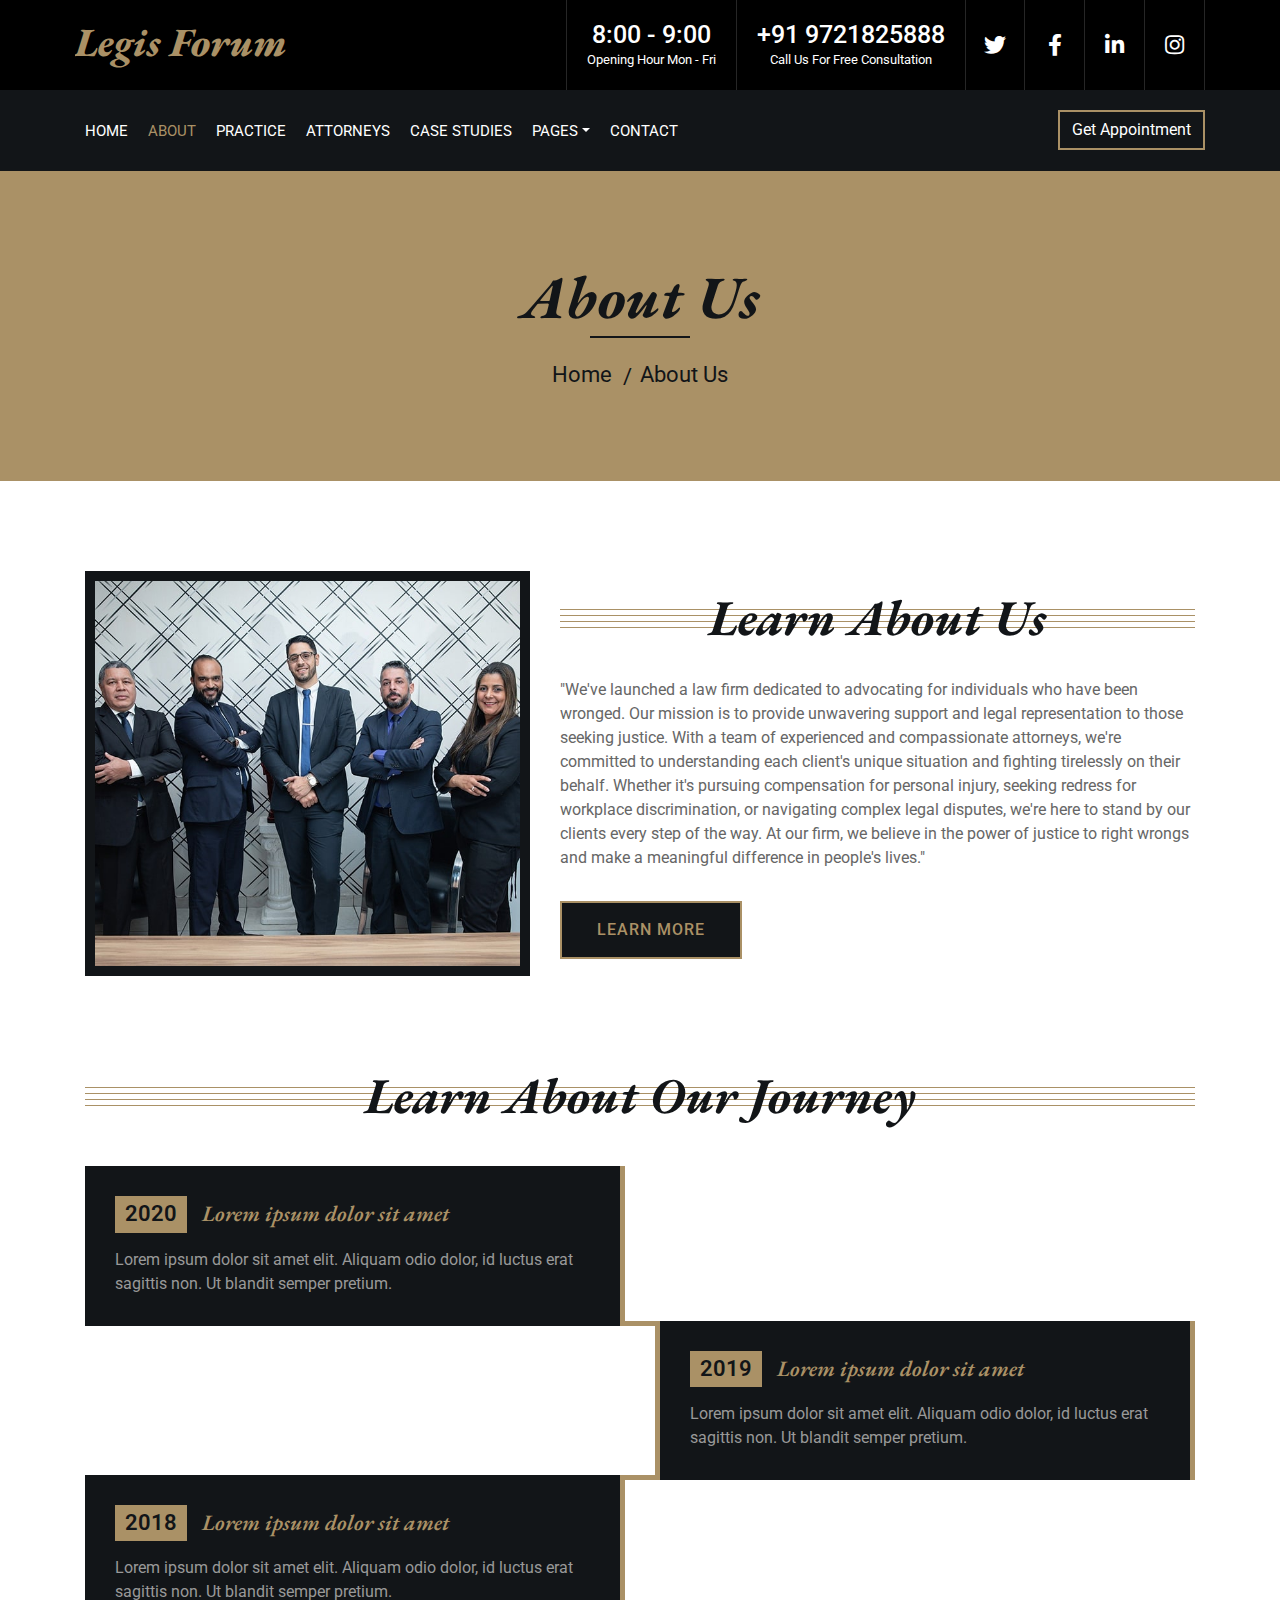
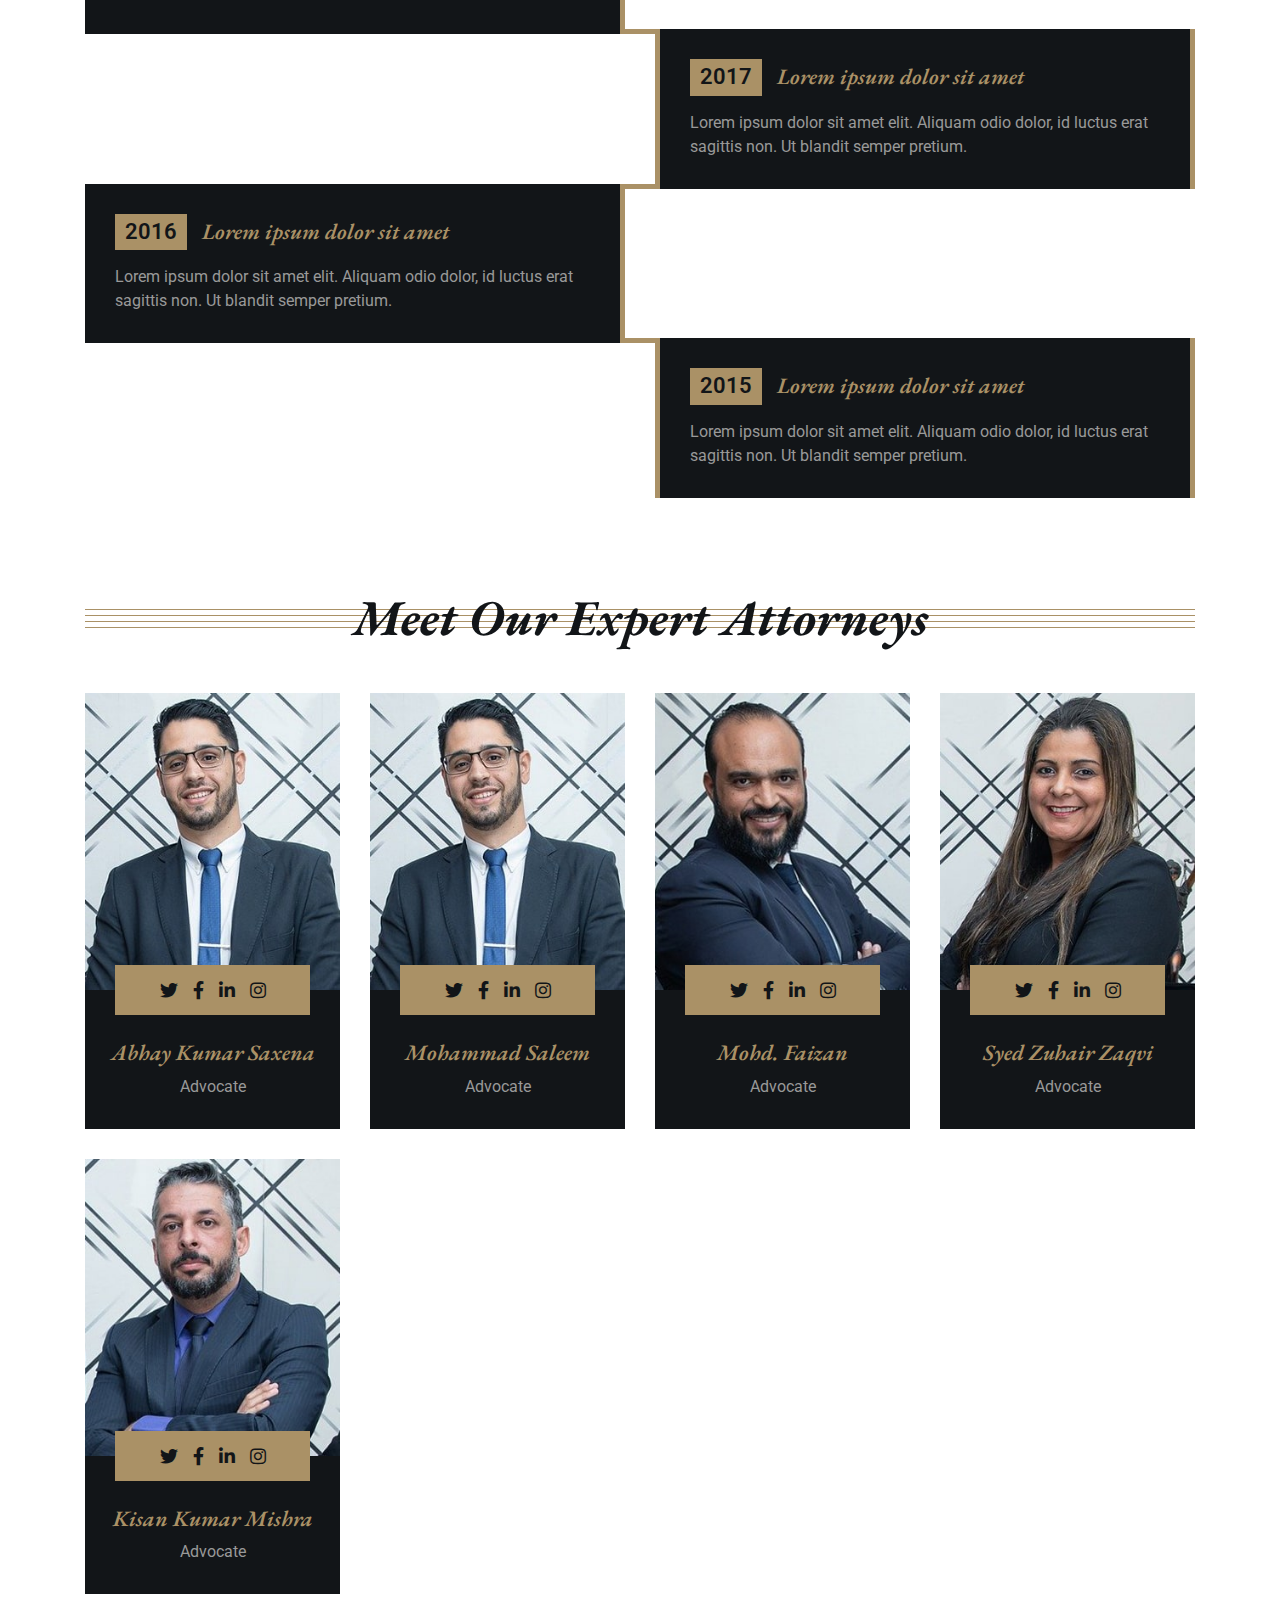
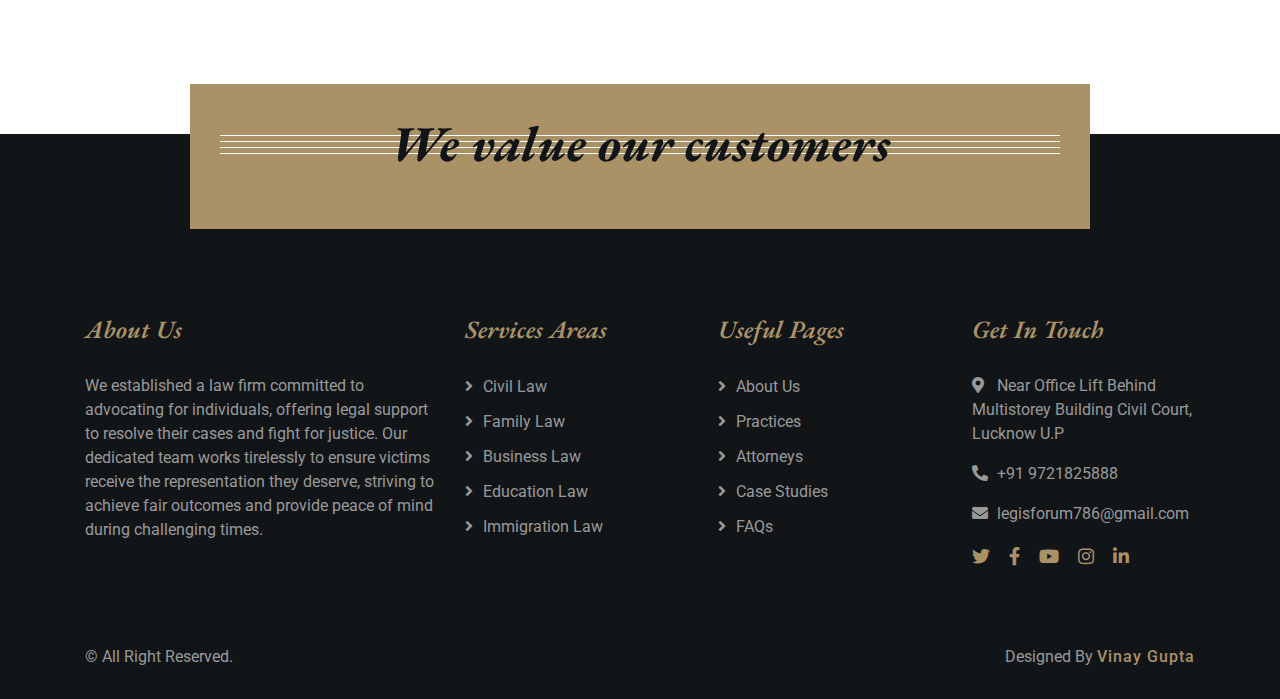
==== page/about.html @ a8968be2 "Add files via upload" ====
<!DOCTYPE html>
<html lang="en">
    <head>
        <meta charset="utf-8">
        <title>Legis Forum</title>
        <meta content="width=device-width, initial-scale=1.0" name="viewport">
        <meta content="Law Firm Website Template" name="keywords">
        <meta content="Law Firm Website Template" name="description">

        <!-- Favicon -->
        <link href="../img/favicon.ico" rel="icon">

        <!-- Google Font -->
        <link href="https://fonts.googleapis.com/css2?family=EB+Garamond:ital,wght@1,600;1,700;1,800&family=Roboto:wght@400;500&display=swap" rel="stylesheet"> 
        
        <!-- CSS Libraries -->
        <link href="https://stackpath.bootstrapcdn.com/bootstrap/4.4.1/css/bootstrap.min.css" rel="stylesheet">
        <link href="https://cdnjs.cloudflare.com/ajax/libs/font-awesome/5.10.0/css/all.min.css" rel="stylesheet">
        <link href="../lib/animate/animate.min.css" rel="stylesheet">
        <link href="../lib/owlcarousel/assets/owl.carousel.min.css" rel="stylesheet">

        <!-- Template Stylesheet -->
        <link href="../css/style.css" rel="stylesheet">
    </head>

    <body>
        <div class="wrapper">
            <!-- Top Bar Start -->
            <div class="top-bar">
                <div class="container-fluid">
                    <div class="row">
                        <div class="col-lg-3">
                            <div class="logo">
                                <a href="../index.html">
                                    <h1 style = " font-size: 40px ">Legis Forum</h1>
                                    <!-- <img src="img/logo.jpg" alt="Logo"> -->
                                </a>
                            </div>
                        </div>
                        <div class="col-lg-9">
                            <div class="top-bar-right">
                                <div class="text">
                                    <h2>8:00 - 9:00</h2>
                                    <p>Opening Hour Mon - Fri</p>
                                </div>
                                <div class="text">
                                    <h2>+91 9721825888</h2>
                                    <p>Call Us For Free Consultation</p>
                                </div>
                                <div class="social">
                                    <a href=""><i class="fab fa-twitter"></i></a>
                                    <a href=""><i class="fab fa-facebook-f"></i></a>
                                    <a href=""><i class="fab fa-linkedin-in"></i></a>
                                    <a href=""><i class="fab fa-instagram"></i></a>
                                </div>
                            </div>
                        </div>
                    </div>
                </div>
            </div>
            <!-- Top Bar End -->

            <!-- Nav Bar Start -->
            <div class="nav-bar">
                <div class="container-fluid">
                    <nav class="navbar navbar-expand-lg bg-dark navbar-dark">
                        <a href="#" class="navbar-brand">MENU</a>
                        <button type="button" class="navbar-toggler" data-toggle="collapse" data-target="#navbarCollapse">
                            <span class="navbar-toggler-icon"></span>
                        </button>

                        <div class="collapse navbar-collapse justify-content-between" id="navbarCollapse">
                            <div class="navbar-nav mr-auto">
                                <a href="../index.html" class="nav-item nav-link">Home</a>
                                <a href="about.html" class="nav-item nav-link active">About</a>
                                <a href="service.html" class="nav-item nav-link">Practice</a>
                                <a href="team.html" class="nav-item nav-link">Attorneys</a>
                                <a href="portfolio.html" class="nav-item nav-link">Case Studies</a>
                                <div class="nav-item dropdown">
                                    <a href="#" class="nav-link dropdown-toggle" data-toggle="dropdown">Pages</a>
                                    <div class="dropdown-menu">
                                        <a href="single-page.html" class="dropdown-item">Blog Page</a>
                                        <a href="#" class="dropdown-item">Single Page</a>
                                    </div>
                                </div>
                                <a href="contact.html" class="nav-item nav-link">Contact</a>
                            </div>
                            <div class="ml-auto">
                                <a class="btn" href="contact.html">Get Appointment</a>
                            </div>
                        </div>
                    </nav>
                </div>
            </div>
            <!-- Nav Bar End -->
            
            
            <!-- Page Header Start -->
            <div class="page-header">
                <div class="container">
                    <div class="row">
                        <div class="col-12">
                            <h2>About Us</h2>
                        </div>
                        <div class="col-12">
                            <a href="">Home</a>
                            <a href="">About Us</a>
                        </div>
                    </div>
                </div>
            </div>
            <!-- Page Header End -->


            <!-- About Start -->
            <div class="about">
                <div class="container">
                    <div class="row align-items-center">
                        <div class="col-lg-5 col-md-6">
                            <div class="about-img">
                                <img src="../img/about.jpg" alt="Image">
                            </div>
                        </div>
                        <div class="col-lg-7 col-md-6">
                            <div class="section-header">
                                <h2>Learn About Us</h2>
                            </div>
                            <div class="about-text">
                                <p>
                                    "We've launched a law firm dedicated to advocating for individuals who have been wronged. Our mission is to provide unwavering support and legal representation to those seeking justice. With a team of experienced and compassionate attorneys, we're committed to understanding each client's unique situation and fighting tirelessly on their behalf. Whether it's pursuing compensation for personal injury, seeking redress for workplace discrimination, or navigating complex legal disputes, we're here to stand by our clients every step of the way. At our firm, we believe in the power of justice to right wrongs and make a meaningful difference in people's lives."
                                </p>
                                <a class="btn" href="">Learn More</a>
                            </div>
                        </div>
                    </div>
                </div>
            </div>
            <!-- About End -->


            <!-- Timeline Start -->
            <div class="timeline">
                <div class="container">
                    <div class="section-header">
                        <h2>Learn About Our Journey</h2>
                    </div>
                    <div class="timeline-start">
                        <div class="timeline-container left">
                            <div class="timeline-content">
                                <h2><span>2020</span>Lorem ipsum dolor sit amet</h2>
                                <p>
                                    Lorem ipsum dolor sit amet elit. Aliquam odio dolor, id luctus erat sagittis non. Ut blandit semper pretium.
                                </p>
                            </div>
                        </div>
                        <div class="timeline-container right">
                            <div class="timeline-content">
                                <h2><span>2019</span>Lorem ipsum dolor sit amet</h2>
                                <p>
                                    Lorem ipsum dolor sit amet elit. Aliquam odio dolor, id luctus erat sagittis non. Ut blandit semper pretium.
                                </p>
                            </div>
                        </div>
                        <div class="timeline-container left">
                            <div class="timeline-content">
                                <h2><span>2018</span>Lorem ipsum dolor sit amet</h2>
                                <p>
                                    Lorem ipsum dolor sit amet elit. Aliquam odio dolor, id luctus erat sagittis non. Ut blandit semper pretium.
                                </p>
                            </div>
                        </div>
                        <div class="timeline-container right">
                            <div class="timeline-content">
                                <h2><span>2017</span>Lorem ipsum dolor sit amet</h2>
                                <p>
                                    Lorem ipsum dolor sit amet elit. Aliquam odio dolor, id luctus erat sagittis non. Ut blandit semper pretium.
                                </p>
                            </div>
                        </div>
                        <div class="timeline-container left">
                            <div class="timeline-content">
                                <h2><span>2016</span>Lorem ipsum dolor sit amet</h2>
                                <p>
                                    Lorem ipsum dolor sit amet elit. Aliquam odio dolor, id luctus erat sagittis non. Ut blandit semper pretium.
                                </p>
                            </div>
                        </div>
                        <div class="timeline-container right">
                            <div class="timeline-content">
                                <h2><span>2015</span>Lorem ipsum dolor sit amet</h2>
                                <p>
                                    Lorem ipsum dolor sit amet elit. Aliquam odio dolor, id luctus erat sagittis non. Ut blandit semper pretium.
                                </p>
                            </div>
                        </div>
                    </div>
                </div>
            </div>
            <!-- Timeline End -->


           <!-- Team Start -->
           <div class="team">
            <div class="container">
                <div class="section-header">
                    <h2>Meet Our Expert Attorneys</h2>
                </div>
                <div class="row">
                    <div class="col-lg-3 col-md-6">
                        <div class="team-item">
                            <div class="team-img">
                                <img src="../img/team-1.jpg" alt="Team Image">
                            </div>
                            <div class="team-text">
                                <h2>Abhay Kumar Saxena</h2>
                                <p>Advocate</p>
                                <div class="team-social">
                                    <a class="social-tw" href=""><i class="fab fa-twitter"></i></a>
                                    <a class="social-fb" href=""><i class="fab fa-facebook-f"></i></a>
                                    <a class="social-li" href=""><i class="fab fa-linkedin-in"></i></a>
                                    <a class="social-in" href=""><i class="fab fa-instagram"></i></a>
                                </div>
                            </div>
                        </div>
                    </div>
                    <div class="col-lg-3 col-md-6">
                        <div class="team-item">
                            <div class="team-img">
                                <img src="../img/team-1.jpg" alt="Team Image">
                            </div>
                            <div class="team-text">
                                <h2>Mohammad Saleem</h2>
                                <p>Advocate</p>
                                <div class="team-social">
                                    <a class="social-tw" href=""><i class="fab fa-twitter"></i></a>
                                    <a class="social-fb" href=""><i class="fab fa-facebook-f"></i></a>
                                    <a class="social-li" href=""><i class="fab fa-linkedin-in"></i></a>
                                    <a class="social-in" href=""><i class="fab fa-instagram"></i></a>
                                </div>
                            </div>
                        </div>
                    </div>
                    <div class="col-lg-3 col-md-6">
                        <div class="team-item">
                            <div class="team-img">
                                <img src="../img/team-2.jpg" alt="Team Image">
                            </div>
                            <div class="team-text">
                                <h2>Mohd. Faizan</h2>
                                <p>Advocate</p>
                                <div class="team-social">
                                    <a class="social-tw" href=""><i class="fab fa-twitter"></i></a>
                                    <a class="social-fb" href=""><i class="fab fa-facebook-f"></i></a>
                                    <a class="social-li" href=""><i class="fab fa-linkedin-in"></i></a>
                                    <a class="social-in" href=""><i class="fab fa-instagram"></i></a>
                                </div>
                            </div>
                        </div>
                    </div>
                    <div class="col-lg-3 col-md-6">
                        <div class="team-item">
                            <div class="team-img">
                                <img src="../img/team-3.jpg" alt="Team Image">
                            </div>
                            <div class="team-text">
                                <h2>Syed Zuhair Zaqvi</h2>
                                <p>Advocate</p>
                                <div class="team-social">
                                    <a class="social-tw" href=""><i class="fab fa-twitter"></i></a>
                                    <a class="social-fb" href=""><i class="fab fa-facebook-f"></i></a>
                                    <a class="social-li" href=""><i class="fab fa-linkedin-in"></i></a>
                                    <a class="social-in" href=""><i class="fab fa-instagram"></i></a>
                                </div>
                            </div>
                        </div>
                    </div>
                    <div class="col-lg-3 col-md-6">
                        <div class="team-item">
                            <div class="team-img">
                                <img src="../img/team-4.jpg" alt="Team Image">
                            </div>
                            <div class="team-text">
                                <h2>Kisan Kumar Mishra</h2>
                                <p>Advocate</p>
                                <div class="team-social">
                                    <a class="social-tw" href=""><i class="fab fa-twitter"></i></a>
                                    <a class="social-fb" href=""><i class="fab fa-facebook-f"></i></a>
                                    <a class="social-li" href=""><i class="fab fa-linkedin-in"></i></a>
                                    <a class="social-in" href=""><i class="fab fa-instagram"></i></a>
                                </div>
                            </div>
                        </div>
                    </div>
                </div>
            </div>
        </div>
        <!-- Team End -->


           <!-- Newsletter Start -->
           <div class="newsletter">
            <div class="container">
                <div class="section-header">
                    <h2>We value our customers</h2>
                </div>
                <!-- <div class="form">
                    <input class="form-control" placeholder="Email here">
                    <button class="btn">Submit</button>
                </div> -->
            </div>
        </div>
        <!-- Newsletter End -->


            <!-- Footer Start -->
            <div class="footer">
                <div class="container">
                    <div class="row">
                        <div class="col-md-6 col-lg-4">
                            <div class="footer-about">
                                <h2>About Us</h2>
                                <p>
                                    We established a law firm committed to advocating for individuals, offering legal support to resolve their cases and fight for justice. Our dedicated team works tirelessly to ensure victims receive the representation they deserve, striving to achieve fair outcomes and provide peace of mind during challenging times.
                                </p>
                            </div>
                        </div>
                        <div class="col-md-6 col-lg-8">
                            <div class="row">
                        <div class="col-md-6 col-lg-4">
                            <div class="footer-link">
                                <h2>Services Areas</h2>
                                <a href="">Civil Law</a>
                                <a href="">Family Law</a>
                                <a href="">Business Law</a>
                                <a href="">Education Law</a>
                                <a href="">Immigration Law</a>
                            </div>
                        </div>
                        <div class="col-md-6 col-lg-4">
                            <div class="footer-link">
                                <h2>Useful Pages</h2>
                                <a href="">About Us</a>
                                <a href="">Practices</a>
                                <a href="">Attorneys</a>
                                <a href="">Case Studies</a>
                                <a href="">FAQs</a>
                            </div>
                        </div>
                        <div class="col-md-6 col-lg-4">
                            <div class="footer-contact">
                                <h2>Get In Touch</h2>
                                <p><i class="fa fa-map-marker-alt"></i>Near Office Lift Behind Multistorey Building Civil Court, Lucknow U.P</p>
                                <p><i class="fa fa-phone-alt"></i>+91 9721825888</p>
                                <p><i class="fa fa-envelope"></i>legisforum786@gmail.com</p>
                                <div class="footer-social">
                                    <a href=""><i class="fab fa-twitter"></i></a>
                                    <a href=""><i class="fab fa-facebook-f"></i></a>
                                    <a href=""><i class="fab fa-youtube"></i></a>
                                    <a href=""><i class="fab fa-instagram"></i></a>
                                    <a href=""><i class="fab fa-linkedin-in"></i></a>
                                </div>
                            </div>
                        </div>
                        </div>
                    </div>
                    </div>
                </div>
                
                <div class="container copyright">
                    <div class="row">
                        <div class="col-md-6">
                            <p> &copy; <a href="https://github.com/vinaytheprogrammer"></a>All Right Reserved.</p>
                        </div>
                        <div class="col-md-6">
                            <p>Designed By <a href="https://github.com/vinaytheprogrammer">Vinay Gupta</a></p>
                        </div>
                    </div>
                </div>
            </div>
            <!-- Footer End -->
            
            <a href="#" class="back-to-top"><i class="fa fa-chevron-up"></i></a>
        </div>

        <!-- JavaScript Libraries -->
        <script src="https://code.jquery.com/jquery-3.4.1.min.js"></script>
        <script src="https://stackpath.bootstrapcdn.com/bootstrap/4.4.1/js/bootstrap.bundle.min.js"></script>
        <script src="../lib/easing/easing.min.js"></script>
        <script src="../lib/owlcarousel/owl.carousel.min.js"></script>
        <script src="../lib/isotope/isotope.pkgd.min.js"></script>

        <!-- Template Javascript -->
        <script src="../js/main.js"></script>
    </body>
</html>
---- css/style.css ----
/*******************************/
/********* General CSS *********/
/*******************************/


  #logoname {
    font-size: 35px;
    height: 70px;
  }

body {
    color: #666666;
    background: #ffffff;
    font-family: 'Roboto', sans-serif;
    font-weight: 400;
}

h1,
h2, 
h3, 
h4,
h5, 
h6 {
    font-family: 'EB Garamond', serif;
    font-weight: 600;
    font-style: italic;
    color: #121518;
}

a {
    color: #454545;
    transition: .3s;
}

a:hover,
a:active,
a:focus {
    color: #aa9166;
    outline: none;
    text-decoration: none;
}

.btn:focus {
    box-shadow: none;
}

.wrapper {
    position: relative;
    width: 100%;
    max-width: 1366px;
    margin: 0 auto;
    background: #ffffff;
}

.back-to-top {
    position: fixed;
    display: none;
    background: #aa9166;
    color: #121518;
    width: 44px;
    height: 44px;
    text-align: center;
    line-height: 1;
    font-size: 22px;
    right: 15px;
    bottom: 15px;
    transition: background 0.5s;
    z-index: 9;
}

.back-to-top:hover {
    color: #aa9166;
    background: #121518;
}

.back-to-top i {
    padding-top: 10px;
}


/**********************************/
/********** Top Bar CSS ***********/
/**********************************/
.top-bar {
    position: relative;
    height: 90px;
    background: #000000;
}

.top-bar .logo {
    padding: 15px 0;
    text-align: left;
    overflow: hidden;
}

.top-bar .logo h1 {
    margin: 0;
    color: #aa9166;
    font-size: 75px;
    line-height: 55px;
    font-weight: 800;
}

.top-bar .logo img {
    max-width: 100%;
    max-height: 60px;
}

.top-bar .top-bar-right {
    display: flex;
    align-items: center;
    justify-content: flex-end;
}

.top-bar .text {
    display: flex;
    align-items: center;
    justify-content: center;
    flex-direction: column;
    height: 90px;
    padding: 0 20px;
    text-align: center;
    border-left: 1px solid rgba(255, 255, 255, .15);
}

.top-bar .text h2 {
    color: #ffffff;
    font-family: 'Roboto', sans-serif;
    font-weight: 500;
    font-style: normal;
    font-size: 25px;
    margin: 0;
}

.top-bar .text p {
    color: #ffffff;
    font-size: 13px;
    margin: 0;
}

.top-bar .social {
    display: flex;
    height: 90px;
    font-size: 0;
    justify-content: flex-end;
}

.top-bar .social a {
    display: flex;
    align-items: center;
    justify-content: center;
    width: 60px;
    height: 100%;
    font-size: 22px;
    color: #ffffff;
    border-right: 1px solid rgba(255, 255, 255, .15);
}

.top-bar .social a:first-child {
    border-left: 1px solid rgba(255, 255, 255, .15);
}

.top-bar .social a:hover {
    color: #aa9166;
    background: #ffffff;
}

@media (min-width: 992px) {
    .top-bar {
        padding: 0 60px;
    }
}

@media (max-width: 991.98px) {
    .top-bar .logo {
        text-align: center;
    }
    
    .top-bar .social {
        display: none;
    }
}


/**********************************/
/*********** Nav Bar CSS **********/
/**********************************/
.nav-bar {
    position: relative;
    padding: 20px 0;
    transition: .3s;
}

.nav-bar.nav-sticky {
    position: fixed;
    top: 0;
    width: 100%;
    padding: 10px 0;
    box-shadow: 0 2px 5px rgba(0, 0, 0, .3);
    z-index: 999;
}

.nav-bar .navbar {
    height: 100%;
    padding: 0;
}

.navbar-dark .navbar-nav .nav-link,
.navbar-dark .navbar-nav .nav-link:focus,
.navbar-dark .navbar-nav .nav-link:hover,
.navbar-dark .navbar-nav .nav-link.active {
    padding: 10px 10px 8px 10px;
    color: #ffffff;
}

.navbar-dark .navbar-nav .nav-link:hover,
.navbar-dark .navbar-nav .nav-link.active {
    color: #aa9166;
    transition: none;
}

.nav-bar .dropdown-menu {
    margin-top: 0;
    border: 0;
    border-radius: 0;
    background: #f8f9fa;
}

.nav-bar .btn {
    color: #ffffff;
    border: 2px solid #aa9166;
    border-radius: 0;
}

.nav-bar .btn:hover {
    background: #aa9166;
}

@media (min-width: 992px) {
    .nav-bar {
        padding: 20px 60px;
    }
    
    .nav-bar.nav-sticky {
        padding: 10px 60px;
    }
    
    .nav-bar,
    .nav-bar .navbar {
        background: #121518 !important;
    }
    
    .nav-bar .navbar-brand {
        display: none;
    }
    
    .nav-bar a.nav-link {
        padding: 8px 15px;
        font-size: 15px;
        text-transform: uppercase;
    }
}

@media (max-width: 991.98px) {   
    .nav-bar,
    .nav-bar .navbar {
        padding: 3px 0;
        background: #121518 !important;
    }
    
    .nav-bar a.nav-link {
        padding: 5px;
    }
    
    .nav-bar .dropdown-menu {
        box-shadow: none;
    }
    
    .nav-bar .btn {
        display: none;
    }
}


/*******************************/
/******** Carousel CSS *********/
/*******************************/
.carousel {
    position: relative;
    width: 100%;
    height: calc(100vh - 170px);
    margin: 0 auto;
    text-align: center;
    overflow: hidden;
}

.carousel .carousel-inner,
.carousel .carousel-item {
    position: relative;
    width: 100%;
    height: 100%;
}

.carousel .carousel-item img {
    width: 100%;
    height: 100%;
    object-fit: cover;
}

.carousel .carousel-item::after {
    position: absolute;
    content: "";
    width: 100%;
    height: 100%;
    top: 0;
    left: 0;
    background: rgba(0, 0, 0, .3);
    z-index: 1;
}

.carousel .carousel-caption {
    position: absolute;
    top: 0;
    bottom: 0;
    display: flex;
    align-items: center;
    justify-content: center;
    flex-direction: column;
    height: calc(100vh - 170px);
}

.carousel .carousel-caption h1 {
    color: #ffffff;
    font-size: 60px;
    font-weight: 700;
    margin-bottom: 20px;
}

.carousel .carousel-caption p {
    color: #ffffff;
    font-size: 25px;
    margin-bottom: 25px;
}

.carousel .carousel-caption .btn {
    padding: 15px 35px;
    font-size: 18px;
    font-weight: 500;
    letter-spacing: 1px;
    text-transform: uppercase;
    color: #aa9166;
    background: #121518;
    border: 2px solid #aa9166;
    border-radius: 0;
    transition: .3s;
}

.carousel .carousel-caption .btn:hover {
    color: #121518;
    background: #aa9166;
}

@media (max-width: 767.98px) {
    .carousel .carousel-caption h1 {
        font-size: 40px;
        font-weight: 700;
    }
    
    .carousel .carousel-caption p {
        font-size: 20px;
    }
    
    .carousel .carousel-caption .btn {
        padding: 12px 30px;
        font-size: 18px;
        font-weight: 500;
        letter-spacing: 0;
    }
}

@media (max-width: 575.98px) {
    .carousel .carousel-caption h1 {
        font-size: 30px;
        font-weight: 500;
    }
    
    .carousel .carousel-caption p {
        font-size: 16px;
    }
    
    .carousel .carousel-caption .btn {
        padding: 10px 25px;
        font-size: 16px;
        font-weight: 400;
        letter-spacing: 0;
    }
}

.carousel .animated {
    -webkit-animation-duration: 1.5s;
    animation-duration: 1.5s;
}


/*******************************/
/******* Page Header CSS *******/
/*******************************/
.page-header {
    position: relative;
    margin-bottom: 45px;
    padding: 90px 0;
    text-align: center;
    background: #aa9166;
}

.page-header h2 {
    position: relative;
    color: #121518;
    font-size: 60px;
    font-weight: 700;
    margin-bottom: 20px;
    padding-bottom: 5px;
}

.page-header h2::after {
    position: absolute;
    content: "";
    width: 100px;
    height: 2px;
    left: calc(50% - 50px);
    bottom: 0;
    background: #121518;
}

.page-header a {
    position: relative;
    padding: 0 12px;
    font-size: 22px;
    color: #121518;
}

.page-header a:hover {
    color: #ffffff;
}

.page-header a::after {
    position: absolute;
    content: "/";
    width: 8px;
    height: 8px;
    top: -2px;
    right: -7px;
    text-align: center;
    color: #121518;
}

.page-header a:last-child::after {
    display: none;
}

@media (max-width: 767.98px) {
    .page-header h2 {
        font-size: 35px;
    }
    
    .page-header a {
        font-size: 18px;
    }
}


/*******************************/
/******* Section Header ********/
/*******************************/
.section-header {
    position: relative;
    width: 100%;
    text-align: center;
    margin-bottom: 45px;
}

.section-header h2 {
    margin: 0;
    position: relative;
    font-size: 50px;
    font-weight: 700;
    white-space: nowrap;
    z-index: 1;
}

.section-header h2::before {
    position: absolute;
    content: "";
    width: 100%;
    height: 7px;
    left: 0;
    top: 21px;
    background: transparent;
    border-top: 1px solid #aa9166;
    border-bottom: 1px solid #aa9166;
    z-index: -1;
}

.section-header h2::after {
    position: absolute;
    content: "";
    width: 100%;
    height: 7px;
    left: 0;
    bottom: 20px;
    background: transparent;
    border-top: 1px solid #aa9166;
    border-bottom: 1px solid #aa9166;
    z-index: -1;
}

@media (max-width: 767.98px) {
    .section-header h2 {
        font-size: 30px;
    }
}

/*******************************/
/******** Top Feature CSS ******/
/*******************************/
.feature-top {
    position: relative;
    background: #121518;
    margin-bottom: 45px;
}

.feature-top .col-md-3 {
    border-right: 1px solid rgba(255, 255, 255, .1);
    border-bottom: 1px solid rgba(255, 255, 255, .1);
}

@media (max-width: 575.98px) {
    .feature-top .col-md-3:nth-child(1n) {
        border-right: none;
    }
    
    .feature-top .col-md-3:last-child {
        border-bottom: none;
    }
}

@media (min-width: 576px) and (max-width: 767.98px) {
    .feature-top .col-md-3:nth-child(2n) {
        border-right: none;
    }
    
    .feature-top .col-md-3:nth-child(3n),
    .feature-top .col-md-3:nth-child(4n) {
        border-bottom: none;
    }
}

@media (min-width: 768px) {
    .feature-top .col-md-3 {
        border-bottom: none;
    }
    
    .feature-top .col-md-3:nth-child(4n) {
        border-right: none;
    }
}

.feature-top .feature-item {
    padding: 30px 0;
    text-align: center;
}

.feature-top .feature-item i {
    color: #aa9166;
    font-size: 35px;
    margin-bottom: 10px;
}

.feature-top .feature-item h3 {
    color: #ffffff;
    font-size: 30px;
    font-weight: 600;
}

.feature-top .feature-item p {
    color: #999999;
    margin: 0;
    font-size: 18px;
}


/*******************************/
/********** About CSS **********/
/*******************************/
.about {
    position: relative;
    width: 100%;
    padding: 45px 0;
}

.about .section-header {
    margin-bottom: 30px;
}

.about .about-img {
    position: relative;
    height: 100%;
    padding: 10px;
    background: #121518;
}

.about .about-img img {
    width: 100%;
    height: 100%;
    object-fit: cover;
}

.about .about-text p {
    font-size: 16px;
}

.about .about-text a.btn {
    position: relative;
    margin-top: 15px;
    padding: 15px 35px;
    font-size: 16px;
    font-weight: 500;
    letter-spacing: 1px;
    text-transform: uppercase;
    color: #aa9166;
    border: 2px solid #aa9166;
    border-radius: 0;
    background: #121518;
    transition: .3s;
}

.about .about-text a.btn:hover {
    color: #121518;
    background: #aa9166;
}

@media (max-width: 767.98px) {
    .about .about-img {
        margin-bottom: 30px;
        height: auto;
    }
}


/*******************************/
/********* Service CSS *********/
/*******************************/
.service {
    position: relative;
    width: 100%;
    padding: 45px 0 15px 0;
}

.service .service-item {
    position: relative;
    width: 100%;
    text-align: center;
    background: #121518;
    margin-bottom: 30px;
}

.service .service-icon {
    height: 200px;
    position: relative;
    display: flex;
    align-items: center;
    justify-content: center;
    background: #000000;
}

.service .service-icon i {
    width: 100px;
    height: 100px;
    padding: 20px 0;
    text-align: center;
    font-size: 60px;
    color: #aa9166;
    background: #121518;
    transition: .5s;
}

.service .service-item:hover .service-icon i {
    margin-top: -15px;
}

.service .service-item h3 {
    margin: 0;
    padding: 25px 15px 15px 15px;
    font-size: 30px;
    font-weight: 600;
    color: #aa9166;
}

.service .service-item p {
    margin: 0;
    color: #999999;
    padding: 0 25px 25px 25px;
    font-size: 18px;
}

.service .service-item a.btn {
    position: relative;
    margin-bottom: 30px;
    padding: 10px 20px;
    font-size: 14px;
    font-weight: 500;
    letter-spacing: 1px;
    text-transform: uppercase;
    color: #aa9166;
    border: 2px solid #aa9166;
    border-radius: 0;
    background: #121518;
    transition: .3s;
}

.service .service-item:hover a.btn {
    color: #121518;
    background: #aa9166;
}


/*******************************/
/********* Feature CSS *********/
/*******************************/
.feature {
    position: relative;
    width: 100%;
    padding: 45px 0;
}

.feature .feature-item {
    margin-bottom: 30px;
}

.feature .feature-icon {
    height: 180px;
    position: relative;
    display: flex;
    align-items: center;
    justify-content: center;
    background: #121518;
}

.feature .feature-icon i {
    width: 100px;
    height: 100px;
    padding: 20px 0;
    text-align: center;
    font-size: 60px;
    color: #aa9166;
    background: #000000;
    transition: .5s;
}

.feature .feature-item:hover .feature-icon i {
    margin-right: -15px;
}

.feature .feature-item h3 {
    position: relative;
    margin-bottom: 15px;
    padding-bottom: 10px;
    font-size: 30px;
    font-weight: 600;
}

.feature .feature-item h3::after {
    position: absolute;
    content: "";
    width: 50px;
    height: 2px;
    left: 0;
    bottom: 0;
    background: #aa9166;
}

.feature .feature-item p {
    margin: 0;
    font-size: 16px;
}

.feature .feature-img {
    position: relative;
    height: 100%;
    padding: 10px;
    background: #121518;
}

.feature .feature-img img {
    width: 100%;
    height: 100%;
    object-fit: cover;
}


/*******************************/
/*********** Team CSS **********/
/*******************************/
.team {
    position: relative;
    width: 100%;
    padding: 45px 0 15px 0;
}

.team .team-item {
    margin-bottom: 30px;
}

.team .team-img {
    position: relative;
}

.team .team-img img {
    width: 100%;
}

.team .team-text {
    position: relative;
    padding: 50px 15px 30px 15px;
    text-align: center;
    background: #121518;
}

.team .team-text h2 {
    font-size: 22px;
    font-weight: 600;
    color: #aa9166;
}

.team .team-text p {
    margin: 0;
    color: #999999;
}

.team .team-social {
    position: absolute;
    width: calc(100% - 60px);
    height: 50px;
    top: -25px;
    left: 30px;
    display: flex;
    align-items: center;
    justify-content: center;
    background: #aa9166;
    font-size: 0;
    transition: .5s;
}

.team .team-item:hover .team-social {
    width: 100%;
    left: 0;
}

.team .team-social a {
    display: inline-block;
    margin-right: 15px;
    font-size: 18px;
    text-align: center;
    color: #121518;
    transition: .3s;
}

.team .team-social a:last-child {
    margin-right: 0;
}

.team .team-social a:hover {
    color: #ffffff;
}


/*******************************/
/*********** FAQs CSS **********/
/*******************************/
.faqs {
    position: relative;
    width: 100%;
    padding: 45px 0;
}

.faqs .faqs-img {
    position: relative;
    height: 100%;
    padding: 10px;
    background: #121518;
}

.faqs .faqs-img img {
    width: 100%;
    height: 100%;
    object-fit: cover;
}

@media(max-width: 767.98px) {
    .faqs .faqs-img {
        margin-bottom: 30px;
        height: auto;
    }
}

.faqs .card {
    margin-bottom: 15px;
    padding-top: 15px;
    border: none;
    border-radius: 0;
    border-top: 1px solid #aa9166;
}

.faqs .card:last-child {
    margin-bottom: 0;
    padding-bottom: 15px;
    border-bottom: 1px solid #aa9166;
}

.faqs .card-header {
    padding: 0;
    border: none;
    background: #ffffff;
}

.faqs .card-header a {
    display: block;
    width: 100%;
    color: #121518;
    font-size: 18px;
    line-height: 40px;
}

.faqs .card-header a span {
    display: inline-block;
    width: 40px;
    height: 40px;
    margin-right: 10px;
    text-align: center;
    background: #121518;
    color: #aa9166;
    font-weight: 700;
}

.faqs .card-header [data-toggle="collapse"]:after {
    font-family: 'font Awesome 5 Free';
    content: "\f067";
    float: right;
    color: #121518;
    font-size: 12px;
    font-weight: 900;
    transition: .3s;
}

.faqs .card-header [data-toggle="collapse"][aria-expanded="true"]:after {
    font-family: 'font Awesome 5 Free';
    content: "\f068";
    float: right;
    color: #121518;
    font-size: 12px;
    font-weight: 900;
    transition: .3s;
}

.faqs .card-body {
    padding: 15px 0 0 0;
    font-size: 16px;
    border: none;
    background: #ffffff;
}

.faqs a.btn {
    position: relative;
    margin-top: 15px;
    padding: 15px 35px;
    font-size: 16px;
    font-weight: 500;
    letter-spacing: 1px;
    text-transform: uppercase;
    color: #aa9166;
    border: 2px solid #aa9166;
    border-radius: 0;
    background: #121518;
    transition: .3s;
}

.faqs a.btn:hover {
    color: #121518;
    background: #aa9166;
}


/*******************************/
/******* Testimonial CSS *******/
/*******************************/
.testimonial {
    position: relative;
    padding: 45px 0;
}

.testimonial .testimonials-carousel {
    position: relative;
    width: calc(100% + 30px);
    left: -15px;
    right: -15px;
}

.testimonial .testimonial-item {
    position: relative;
    margin: 0 15px;
    padding: 30px;
    background: #121518;
    overflow: hidden;
}

.testimonial .testimonial-item i {
    position: absolute;
    top: 0;
    right: 0;
    color: #333333;
    font-size: 60px;
    transform: rotate(45deg);
    z-index: 1;
}

.testimonial .testimonial-item .col-12 {
    margin-top: 20px;
}

.testimonial .testimonial-item img {
    width: 100%;
}

.testimonial .testimonial-item h2 {
    color: #aa9166;
    font-size: 22px;
    font-weight: 600;
    margin-bottom: 5px;
}

.testimonial .testimonial-item p {
    color: #999999;
    font-size: 16px;
    margin: 0;
}

.testimonial .owl-nav,
.testimonial .owl-dots {
    margin-top: 15px;
    text-align: center;
}

.testimonial .owl-dot {
    display: inline-block;
    margin: 0 5px;
    width: 12px;
    height: 12px;
    border-radius: 50%;
    background: #aa9166;
}

.testimonial .owl-dot.active {
    background: #121518;
}


/*******************************/
/*********** Blog CSS **********/
/*******************************/
.blog {
    position: relative;
    width: 100%;
    padding: 45px 0;
}

.blog .blog-carousel {
    position: relative;
    width: calc(100% + 30px);
    left: -15px;
    right: -15px;
}

.blog .blog-item {
    position: relative;
    margin: 0 15px;
    background: #ffffff;
    overflow: hidden;
}

.blog .blog-page .blog-item {
    margin: 0 0 30px 0;
}

.blog .blog-item img {
    width: 100%;
    margin-bottom: 25px;
}

.blog .blog-item h3 {
    font-size: 25px;
    font-weight: 600;
}

.blog .blog-item .meta {
    padding: 0 0 15px 0;
}

.blog .blog-item .meta * {
    display: inline-block;
    margin: 0;
    padding: 0;
    font-size: 14px;
    color: #999999;
}

.blog .blog-item .meta i {
    margin: 0 2px 0 10px;
}

.blog .blog-item .meta i:first-child {
    margin-left: 0;
}

.blog .blog-item p {
    font-size: 16px;
}

.blog .blog-item a.btn {
    padding: 0;
    font-size: 14px;
    font-weight: 500;
    letter-spacing: 1px;
    text-transform: uppercase;
    color: #aa9166;
    transition: .3s;
}

.blog .blog-item a.btn i {
    margin-left: 10px;
}

.blog .blog-item a.btn:hover {
    color: #121518;
}

.blog .owl-nav,
.blog .owl-dots {
    margin-top: 15px;
    text-align: center;
}

.blog .owl-dot {
    display: inline-block;
    margin: 0 5px;
    width: 12px;
    height: 12px;
    border-radius: 50%;
    background: #aa9166;
}

.blog .owl-dot.active {
    background: #121518;
}

.blog .pagination .page-link {
    color: #121518;
    border-radius: 0;
    border-color: #aa9166;
}

.blog .pagination .page-link:hover,
.blog .pagination .page-item.active .page-link {
    color: #121518;
    background: #aa9166;
}

.blog .pagination .disabled .page-link {
    color: #999999;
}


/*******************************/
/********* Timeline CSS ********/
/*******************************/
.timeline {
    position: relative;
    padding: 45px 0;
}

.timeline .timeline-start {
    position: relative;
    width: calc(100% + 30px);
    left: -15px;
    right: -15px;
}

.timeline .timeline-container {
    padding: 0 15px;
    position: relative;
    background: inherit;
    width: 50%;
    margin-top: -5px;
}

.timeline .timeline-container.left {
    left: 0;
}

.timeline .timeline-container.right {
    left: 50%;
}

.timeline .timeline-container::before {
    content: '';
    position: absolute;
    width: 15px;
    height: 5px;
    background: #aa9166;
    z-index: 1;
}

.timeline .timeline-container.left::before {
    top: 0;
    right: 0;
}

.timeline .timeline-container.right::before {
    bottom: 0;
    left: 0;
}

.timeline .timeline-container::after {
    content: '';
    position: absolute;
    width: 15px;
    height: 5px;
    background: #aa9166;
    z-index: 1;
}

.timeline .timeline-container.left::after {
    bottom: 0;
    right: 0;
}

.timeline .timeline-container.right::after {
    top: 0;
    left: 0;
}

.timeline .timeline-container:first-child::before,
.timeline .timeline-container:last-child::before {
    display: none;
}

.timeline .timeline-container .timeline-content {
    padding: 30px;
    background: #121518;
    position: relative;
    border-right: 5px solid #aa9166;
}

.timeline .timeline-container.right .timeline-content {
    border-left: 5px solid #aa9166;
}

.timeline .timeline-container .timeline-content h2 {
    margin-bottom: 15px;
    font-size: 22px;
    font-weight: 600;
    color: #aa9166;
}

.timeline .timeline-container .timeline-content h2 span {
    display: inline-block;
    margin-right: 15px;
    padding: 5px 10px;
    color: #121518;
    background: #aa9166;
    font-family: 'Roboto', sans-serif;
    font-style: normal;
}

.timeline .timeline-container .timeline-content p {
    margin: 0;
    font-size: 16px;
    color: #999999;
}

@media (max-width: 767.98px) {
    .timeline .timeline-container {
        width: 100%;
        margin-top: 0;
        padding-left: 15px;
        padding-right: 15px;
        padding-bottom: 30px;
    }
    
    .timeline .timeline-container:last-child {
        padding-bottom: 0;
    }
    
    .timeline .timeline-container.right {
        left: 0%;
    }

    .timeline .timeline-container.left::after, 
    .timeline .timeline-container.right::after,
    .timeline .timeline-container.left::before,
    .timeline .timeline-container.right::before {
        width: 5px;
        height: 35px;
        left: 15px;
    }
    
    .timeline .timeline-container.left .timeline-content,
    .timeline .timeline-container.right .timeline-content {
        border-left: 5px solid #aa9166;
        border-right: none;
    }
}


/*******************************/
/******** Portfolio CSS ********/
/*******************************/
.portfolio {
    position: relative;
    padding: 45px 0;
    background: #ffffff;
}

.portfolio #portfolio-flters {
    padding: 0;
    margin: -15px 0 25px 0;
    list-style: none;
    font-size: 0;
    text-align: center;
}

.portfolio #portfolio-flters li,
.portfolio .load-more .btn {
    cursor: pointer;
    display: inline-block;
    margin: 5px;
    padding: 8px 15px;
    color: #aa9166;
    font-size: 14px;
    font-weight: 500;
    text-transform: uppercase;
    border-radius: 0;
    background: #121518;
    border: 2px solid #aa9166;
    transition: .3s;
}

.portfolio #portfolio-flters li:hover,
.portfolio #portfolio-flters li.filter-active {
    background: #aa9166;
    color: #121518;
}

.portfolio .load-more {
    text-align: center;
}

.portfolio .load-more .btn {
    padding: 15px 35px;
    font-size: 16px;
    transition: .3s;
}

.portfolio .load-more .btn:hover {
    color: #121518;
    background: #aa9166;
}

.portfolio .portfolio-item {
    position: relative;
    margin-bottom: 30px;
    overflow: hidden;
    transition: .5s;
}

.portfolio .portfolio-item:hover {
    margin-top: -10px;
}

.portfolio .portfolio-wrap {
    position: relative;
    width: 100%;
}

.portfolio img {
    position: relative;
    width: 100%; 
    height: 100%; 
    object-fit: cover;
}

.portfolio figure {
    position: absolute;
    padding: 30px;
    width: 100%;
    height: 100%;
    top: 0;
    left: 0;
    display: flex;
    align-items: flex-start;
    justify-content: flex-end;
    flex-direction: column;
    background: linear-gradient(rgba(0, 0, 0, .0), rgba(0, 0, 0, .0), rgba(0, 0, 0, 1) 90%);
}

.portfolio figure p {
    position: relative;
    margin-bottom: 5px;
    padding-bottom: 5px;
    color: #ffffff;
    font-size: 18px;
}

.portfolio figure p::after {
    position: absolute;
    content: "";
    width: 50px;
    height: 2px;
    left: 0;
    bottom: 0;
    background: #ffffff;
}

.portfolio figure a {
    font-family: 'EB Garamond', serif;
    color: #aa9166;
    font-size: 25px;
    font-weight: 600;
    font-style: italic;
    transition: .3s;
}

.portfolio figure a:hover {
    text-decoration: none;
    color: #ffffff;
}

.portfolio figure span {
    position: relative;
    color: #999999;
    font-size: 16px;
}


/*******************************/
/********* Contact CSS *********/
/*******************************/
.contact {
    position: relative;
    width: 100%;
    padding: 45px 0 15px 0;
}

.contact .contact-info {
    position: relative;
    margin-bottom: 30px;
    width: 100%;
    padding: 30px;
    background: #121518;
}

.contact .contact-item {
    position: relative;
    margin-bottom: 30px;
    padding: 30px;
    display: flex;
    align-items: flex-start;
    flex-direction: row;
    border: 2px solid #aa9166;
}

.contact .contact-item i {
    display: inline-block;
    width: 60px;
    height: 60px;
    display: flex;
    align-items: center;
    justify-content: center;
    font-size: 30px;
    color: #aa9166;
    border: 2px solid #aa9166;
}

.contact .contact-text {
    position: relative;
    width: auto;
    padding-left: 15px;
}

.contact .contact-text h2 {
    color: #aa9166;
    font-size: 25px;
    font-weight: 600;
}

.contact .contact-text p {
    margin: 0;
    color: #999999;
    font-size: 16px;
}

.contact .contact-item:last-child {
    margin-bottom: 0;
}

.contact .contact-form {
    position: relative;
    margin-bottom: 30px;
}

.contact .contact-form input {
    height: 60px;
    border-radius: 0;
    border-width: 2px;
    border-color: #121518;
}

.contact .contact-form textarea {
    height: 190px;
    border-radius: 0;
    border-width: 2px;
    border-color: #121518;
}

.contact .contact-form .btn {
    padding: 16px 35px;
    font-size: 18px;
    font-weight: 500;
    letter-spacing: 1px;
    text-transform: uppercase;
    color: #aa9166;
    background: #121518;
    border: 2px solid #aa9166;
    border-radius: 0;
    transition: .3s;
}

.contact .contact-form .btn:hover {
    color: #121518;
    background: #aa9166;
}


/*******************************/
/******* Single Page CSS *******/
/*******************************/
.single {
    position: relative;
    width: 100%;
    padding: 45px 0 65px 0;
}

.single img {
    margin: 10px 0 15px 0;
}

.single .table,
.single .list-group {
    margin-bottom: 30px;
}

.single .ul-group {
    padding: 0;
    list-style: none;
}

.single .ul-group li {
    margin-left: 2px;
}

.single .ul-group li::before {
    position: relative;
    content: "\f0da";
    font-family: "Font Awesome 5 Free";
    font-weight: 900;
    margin-right: 10px;
}

.single .ol-group {
    padding-left: 18px;
}


/*******************************/
/********** Newsletter *********/
/*******************************/
.newsletter {
    position: relative;
    max-width: 900px;
    margin: 45px auto -140px auto;
    padding: 30px 15px;
    background: #aa9166;
    z-index: 1;
}

.newsletter .section-header {
    margin-bottom: 25px;
}

.newsletter .section-header h2::before,
.newsletter .section-header h2::after {
    border-color: #ffffff;
}

.newsletter .form {
    position: relative;
    max-width: 400px;
    margin: 0 auto;
}

.newsletter input {
    height: 50px;
    border: 2px solid #121518;
    border-radius: 0;
}

.newsletter .btn {
    position: absolute;
    top: 5px;
    right: 5px;
    height: 40px;
    padding: 8px 20px;
    font-size: 14px;
    font-weight: 500;
    text-transform: uppercase;
    color: #aa9166;
    background: #121518;
    border-radius: 0;
    border: 2px solid #aa9166;
    transition: .3s;
}

.newsletter .btn:hover {
    color: #121518;
    background: #aa9166;
}


/*******************************/
/********* Footer CSS **********/
/*******************************/
.footer {
    position: relative;
    margin-top: 45px;
    padding-top: 180px;
    background: #121518;
    color: #ffffff;
}

.footer .footer-about,
.footer .footer-link,
.footer .footer-contact {
    position: relative;
    margin-bottom: 45px;
    color: #999999;
}

.footer .footer-about h2,
.footer .footer-link h2,
.footer .footer-contact h2{
    position: relative;
    margin-bottom: 30px;
    font-size: 25px;
    font-weight: 600;
    color: #aa9166;
}

.footer .footer-link a {
    display: block;
    margin-bottom: 10px;
    color: #999999;
    transition: .3s;
}

.footer .footer-link a::before {
    position: relative;
    content: "\f105";
    font-family: "Font Awesome 5 Free";
    font-weight: 900;
    margin-right: 10px;
}

.footer .footer-link a:hover {
    color: #aa9166;
    letter-spacing: 1px;
}

.footer .footer-contact p i {
    width: 25px;
}

.footer .footer-social {
    position: relative;
    margin-top: 20px;
}

.footer .footer-social a {
    display: inline-block;
}

.footer .footer-social a i {
    margin-right: 15px;
    font-size: 18px;
    color: #aa9166;
}

.footer .footer-social a:last-child i {
    margin: 0;
}

.footer .footer-social a:hover i {
    color: #999999;
}

.footer .footer-menu .f-menu {
    position: relative;
    padding: 15px 0;
    background: #000000;
    font-size: 0;
    text-align: center;
}

.footer .footer-menu .f-menu a {
    color: #999999;
    font-size: 16px;
    margin-right: 15px;
    padding-right: 15px;
    border-right: 1px solid rgba(255, 255, 255, .3);
}

.footer .footer-menu .f-menu a:hover {
    color: #aa9166;
}

.footer .footer-menu .f-menu a:last-child {
    margin-right: 0;
    padding-right: 0;
    border-right: none;
}


.footer .copyright {
    padding: 30px 15px;
}

.footer .copyright p {
    margin: 0;
    color: #999999;
}

.footer .copyright .col-md-6:last-child p {
    text-align: right;
}

.footer .copyright p a {
    color: #aa9166;
    font-weight: 500;
    letter-spacing: 1px;
}

.footer .copyright p a:hover {
    color: #ffffff;
}

@media (max-width: 768px) {
    .footer .copyright p,
    .footer .copyright .col-md-6:last-child p {
        margin: 5px 0;
        text-align: center;
    }
}
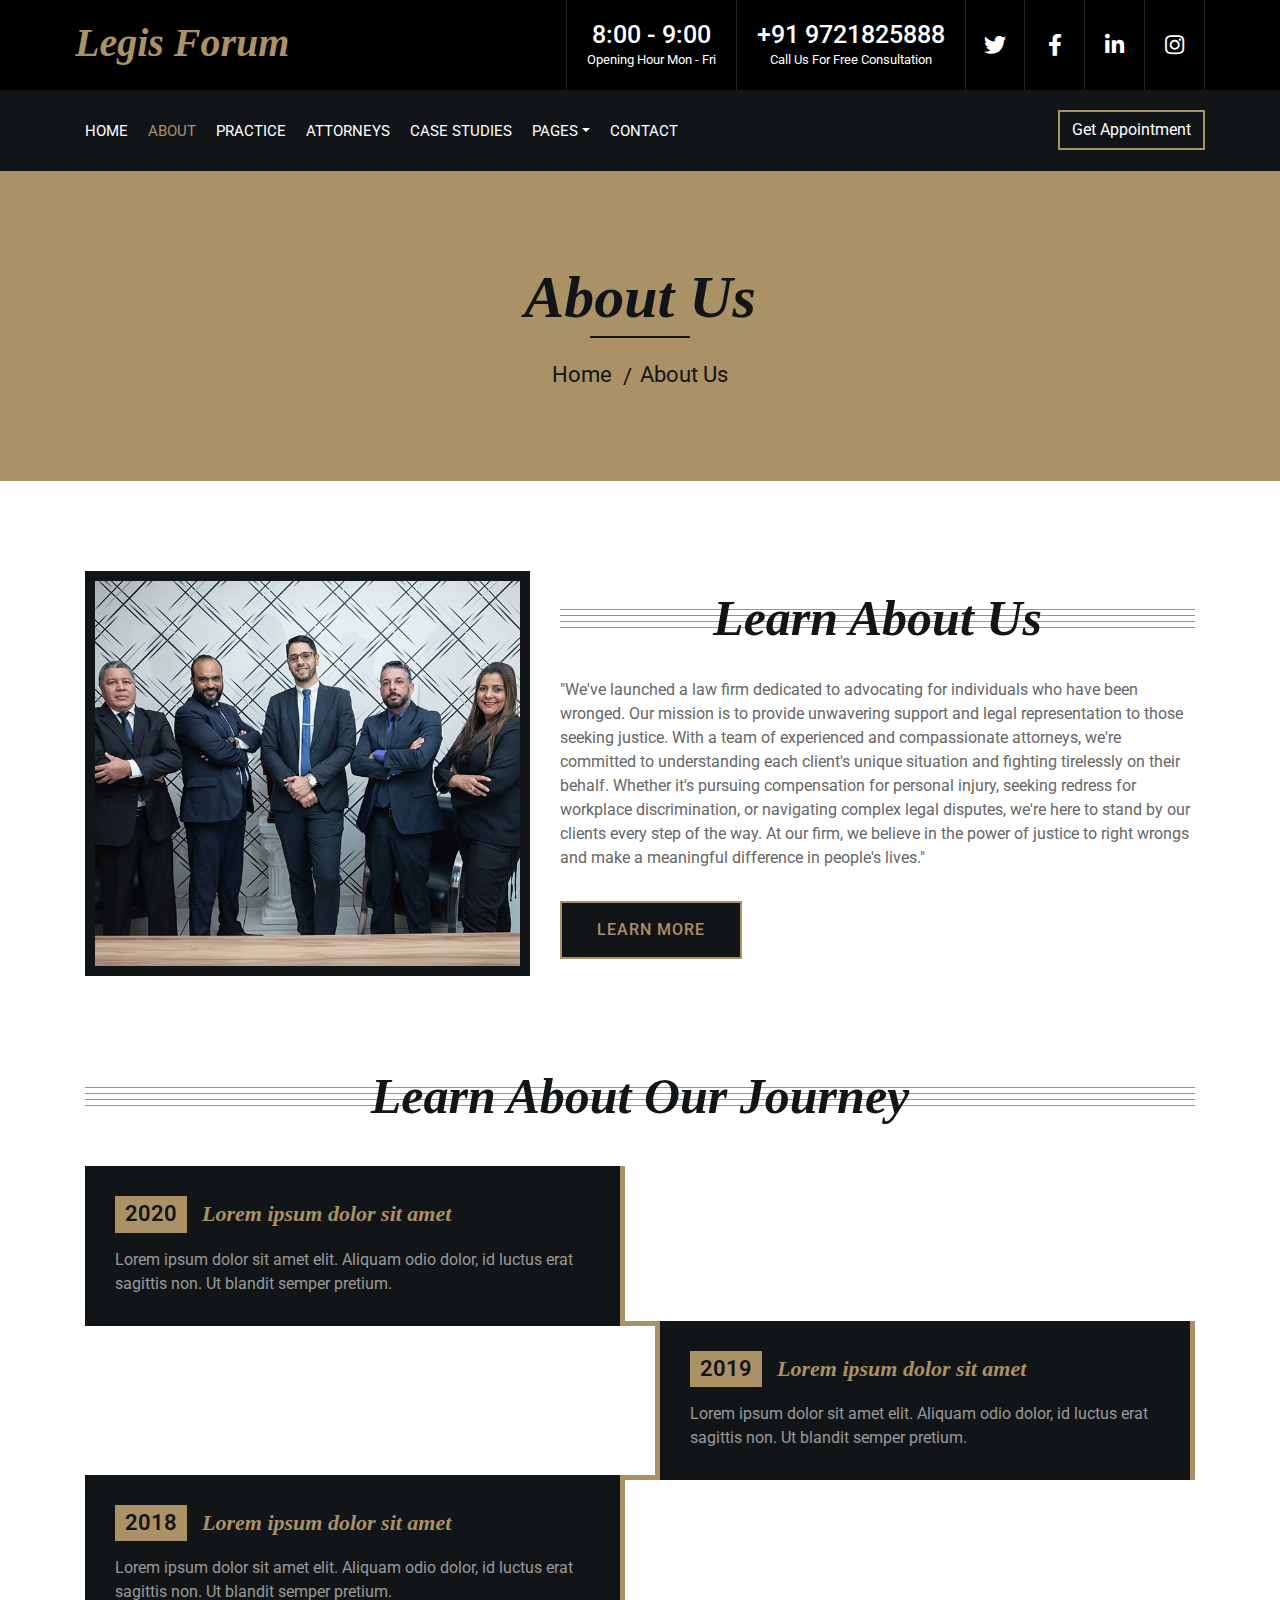
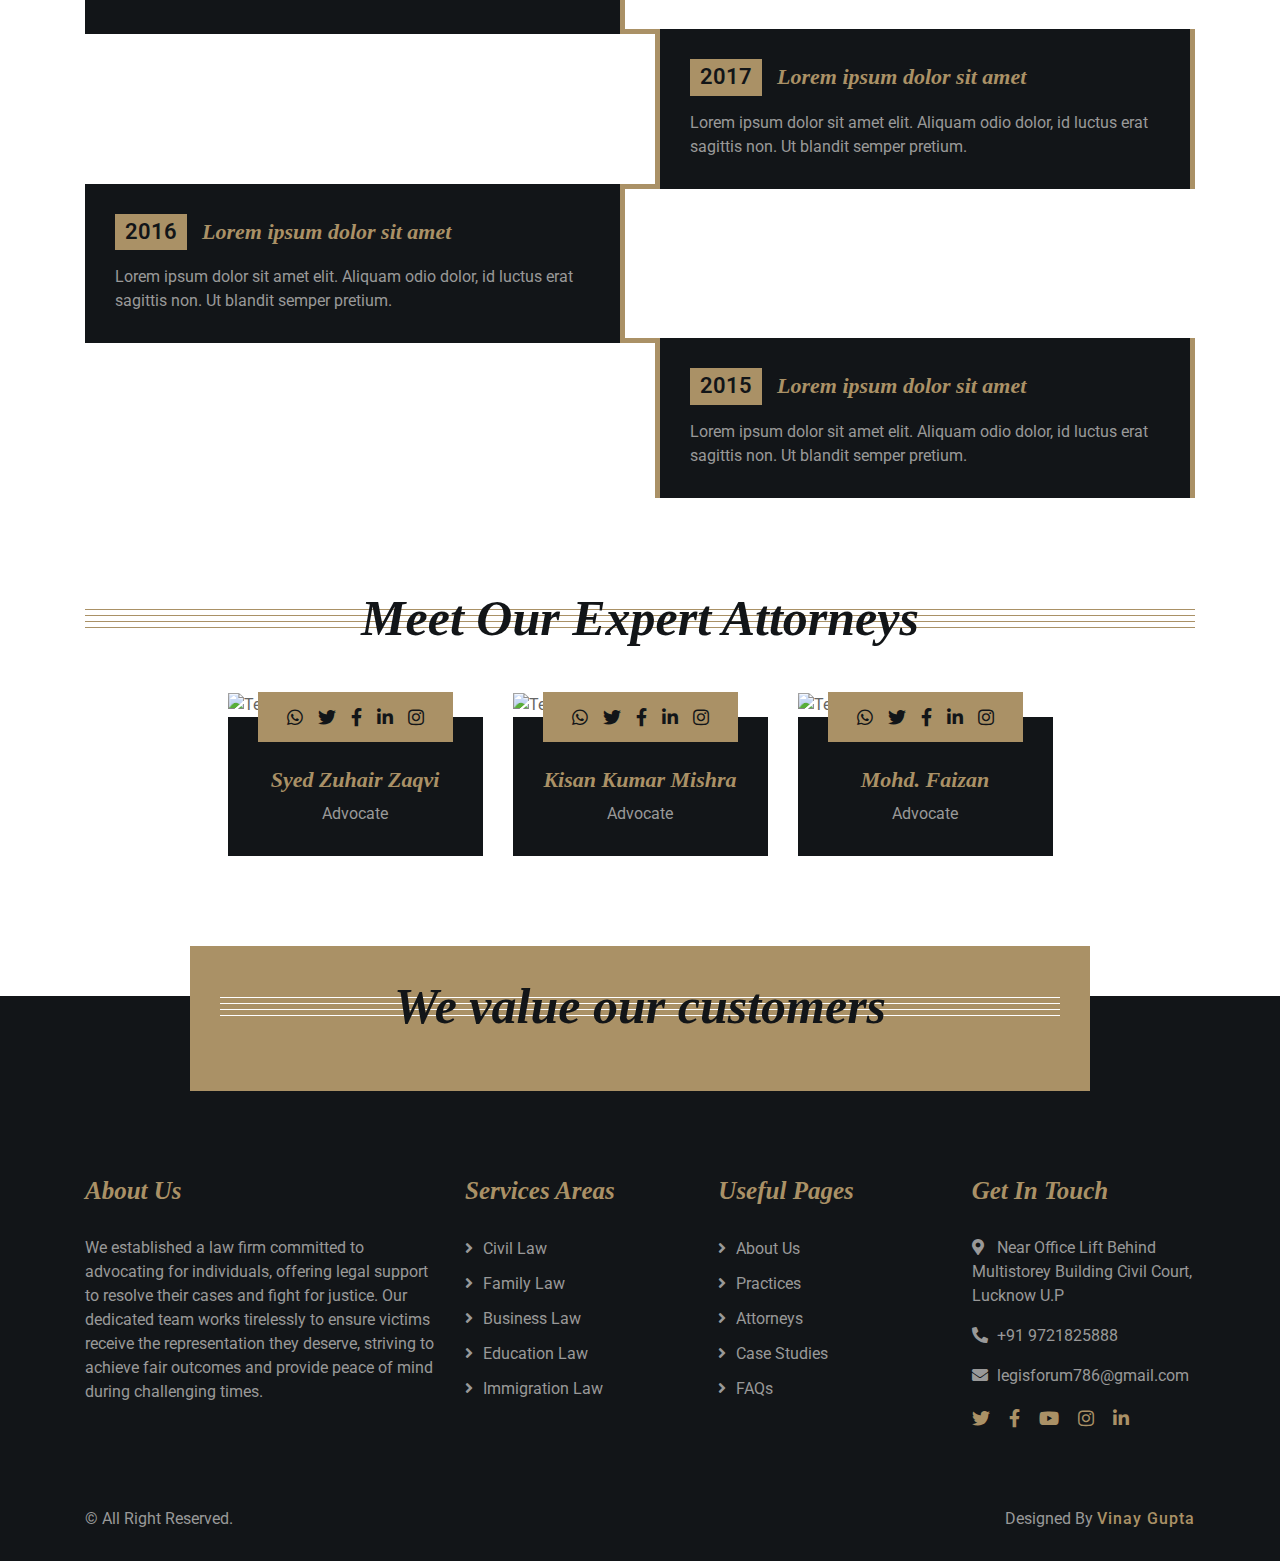
==== commit 67525886: "Update about.html" ====
--- a/page/about.html
+++ b/page/about.html
@@ -199,102 +199,72 @@
             <!-- Timeline End -->
 
 
-           <!-- Team Start -->
-           <div class="team">
-            <div class="container">
-                <div class="section-header">
-                    <h2>Meet Our Expert Attorneys</h2>
-                </div>
-                <div class="row">
-                    <div class="col-lg-3 col-md-6">
-                        <div class="team-item">
-                            <div class="team-img">
-                                <img src="../img/team-1.jpg" alt="Team Image">
-                            </div>
-                            <div class="team-text">
-                                <h2>Abhay Kumar Saxena</h2>
-                                <p>Advocate</p>
-                                <div class="team-social">
-                                    <a class="social-tw" href=""><i class="fab fa-twitter"></i></a>
-                                    <a class="social-fb" href=""><i class="fab fa-facebook-f"></i></a>
-                                    <a class="social-li" href=""><i class="fab fa-linkedin-in"></i></a>
-                                    <a class="social-in" href=""><i class="fab fa-instagram"></i></a>
-                                </div>
-                            </div>
-                        </div>
-                    </div>
-                    <div class="col-lg-3 col-md-6">
-                        <div class="team-item">
-                            <div class="team-img">
-                                <img src="../img/team-1.jpg" alt="Team Image">
-                            </div>
-                            <div class="team-text">
-                                <h2>Mohammad Saleem</h2>
-                                <p>Advocate</p>
-                                <div class="team-social">
-                                    <a class="social-tw" href=""><i class="fab fa-twitter"></i></a>
-                                    <a class="social-fb" href=""><i class="fab fa-facebook-f"></i></a>
-                                    <a class="social-li" href=""><i class="fab fa-linkedin-in"></i></a>
-                                    <a class="social-in" href=""><i class="fab fa-instagram"></i></a>
-                                </div>
-                            </div>
-                        </div>
-                    </div>
-                    <div class="col-lg-3 col-md-6">
-                        <div class="team-item">
-                            <div class="team-img">
-                                <img src="../img/team-2.jpg" alt="Team Image">
-                            </div>
-                            <div class="team-text">
-                                <h2>Mohd. Faizan</h2>
-                                <p>Advocate</p>
-                                <div class="team-social">
-                                    <a class="social-tw" href=""><i class="fab fa-twitter"></i></a>
-                                    <a class="social-fb" href=""><i class="fab fa-facebook-f"></i></a>
-                                    <a class="social-li" href=""><i class="fab fa-linkedin-in"></i></a>
-                                    <a class="social-in" href=""><i class="fab fa-instagram"></i></a>
-                                </div>
-                            </div>
-                        </div>
-                    </div>
-                    <div class="col-lg-3 col-md-6">
-                        <div class="team-item">
-                            <div class="team-img">
-                                <img src="../img/team-3.jpg" alt="Team Image">
-                            </div>
-                            <div class="team-text">
-                                <h2>Syed Zuhair Zaqvi</h2>
-                                <p>Advocate</p>
-                                <div class="team-social">
-                                    <a class="social-tw" href=""><i class="fab fa-twitter"></i></a>
-                                    <a class="social-fb" href=""><i class="fab fa-facebook-f"></i></a>
-                                    <a class="social-li" href=""><i class="fab fa-linkedin-in"></i></a>
-                                    <a class="social-in" href=""><i class="fab fa-instagram"></i></a>
-                                </div>
-                            </div>
-                        </div>
-                    </div>
-                    <div class="col-lg-3 col-md-6">
-                        <div class="team-item">
-                            <div class="team-img">
-                                <img src="../img/team-4.jpg" alt="Team Image">
-                            </div>
-                            <div class="team-text">
-                                <h2>Kisan Kumar Mishra</h2>
-                                <p>Advocate</p>
-                                <div class="team-social">
-                                    <a class="social-tw" href=""><i class="fab fa-twitter"></i></a>
-                                    <a class="social-fb" href=""><i class="fab fa-facebook-f"></i></a>
-                                    <a class="social-li" href=""><i class="fab fa-linkedin-in"></i></a>
-                                    <a class="social-in" href=""><i class="fab fa-instagram"></i></a>
-                                </div>
-                            </div>
-                        </div>
-                    </div>
-                </div>
-            </div>
-        </div>
-        <!-- Team End -->
+<!-- Team Start -->
+            <div class="team">
+                <div class="container">
+                    <div class="section-header">
+                        <h2>Meet Our Expert Attorneys</h2>
+                    </div>
+                    <div class="row">
+                        <div class="col-lg-3 col-md-6">
+                            <div class="team-item">
+                                <div class="team-img">
+                                    <img src="img/team-1.jpg" alt="Team Image">
+                                </div>
+                                <div class="team-text">
+                                    <h2>Syed Zuhair Zaqvi</h2>
+                                    <p>Advocate</p>
+                                    <div class="team-social">
+                                        <a class="social-wa" href=""><i class="fab fa-whatsapp"></i></a>
+                                        <a class="social-tw" href=""><i class="fab fa-twitter"></i></a>
+                                        <a class="social-fb" href=""><i class="fab fa-facebook-f"></i></a>
+                                        <a class="social-li" href=""><i class="fab fa-linkedin-in"></i></a>
+                                        <a class="social-in" href=""><i class="fab fa-instagram"></i></a>
+                                    </div>
+                                </div>
+                            </div>
+                        </div>
+                        <div class="col-lg-3 col-md-6">
+                            <div class="team-item">
+                                <div class="team-img">
+                                    <img src="img/team-2.jpg" alt="Team Image">
+                                </div>
+                                <div class="team-text">
+                                    <h2>Kisan Kumar Mishra</h2>
+                                    <p>Advocate</p>
+                                    <div class="team-social">
+                                        <a class="social-wa" href=""><i class="fab fa-whatsapp"></i></a>
+                                        <a class="social-tw" href=""><i class="fab fa-twitter"></i></a>
+                                        <a class="social-fb" href=""><i class="fab fa-facebook-f"></i></a>
+                                        <a class="social-li" href=""><i class="fab fa-linkedin-in"></i></a>
+                                        <a class="social-in" href=""><i class="fab fa-instagram"></i></a>
+                                    </div>
+                                </div>
+                            </div>
+                        </div>
+                        <div class="col-lg-3 col-md-6">
+                            <div class="team-item">
+                                <div class="team-img">
+                                    <img src="img/team-4.jpg" alt="Team Image">
+                                </div>
+                                <div class="team-text">
+                                    <h2>Mohd. Faizan</h2>
+                                    <p>Advocate</p>
+                                    <div class="team-social">
+                                        <a class="social-wa" href=""><i class="fab fa-whatsapp"></i></a>
+                                        <a class="social-tw" href=""><i class="fab fa-twitter"></i></a>
+                                        <a class="social-fb" href=""><i class="fab fa-facebook-f"></i></a>
+                                        <a class="social-li" href=""><i class="fab fa-linkedin-in"></i></a>
+                                        <a class="social-in" href=""><i class="fab fa-instagram"></i></a>
+                                    </div>
+                                </div>
+                            </div>
+                        </div>
+                    </div>
+                </div>
+            </div>
+            <!-- Team End -->
+
 
 
            <!-- Newsletter Start -->
--- a/css/style.css
+++ b/css/style.css
@@ -7,6 +7,10 @@
     font-size: 35px;
     height: 70px;
   }
+
+.row{
+    justify-content: center;
+}
 
 body {
     color: #666666;
@@ -21,7 +25,7 @@
 h4,
 h5, 
 h6 {
-    font-family: 'EB Garamond', serif;
+    font-family: serif;
     font-weight: 600;
     font-style: italic;
     color: #121518;
@@ -1431,7 +1435,7 @@
 }
 
 .portfolio figure a {
-    font-family: 'EB Garamond', serif;
+    font-family: serif;
     color: #aa9166;
     font-size: 25px;
     font-weight: 600;
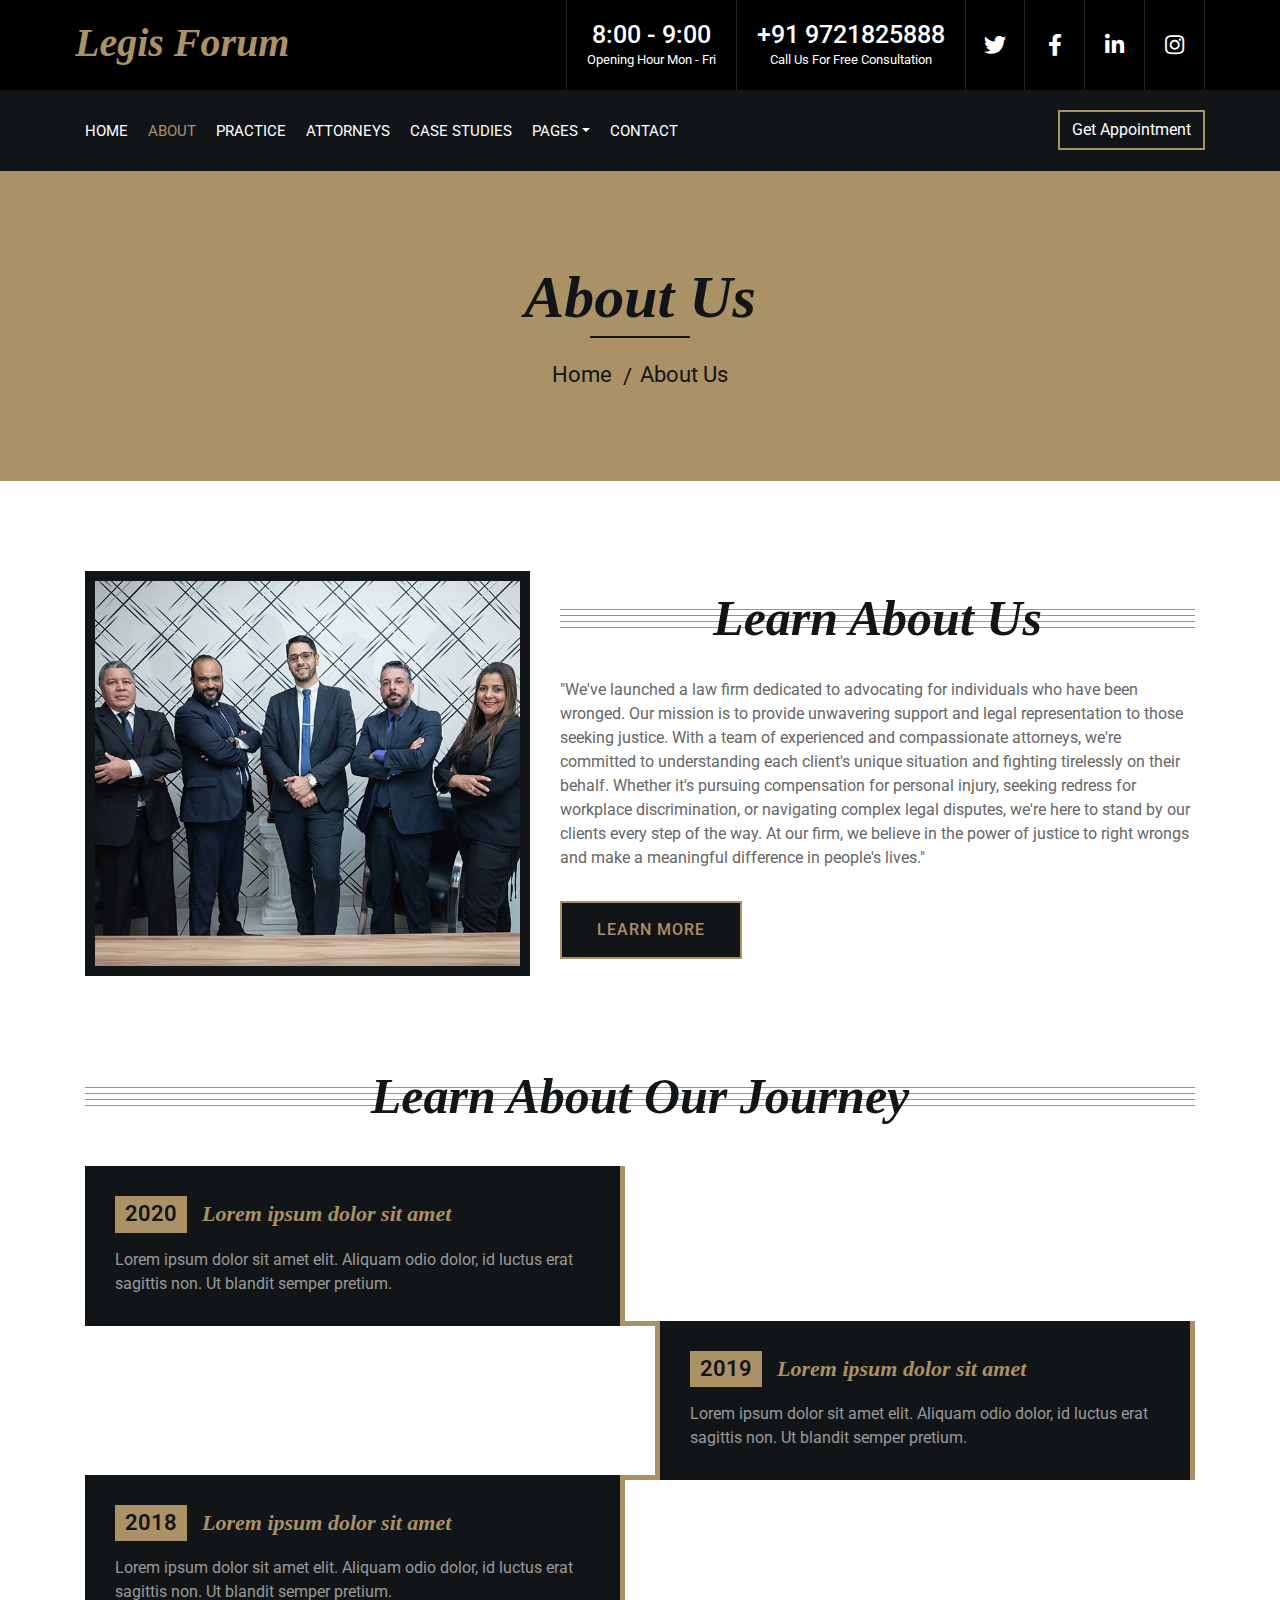
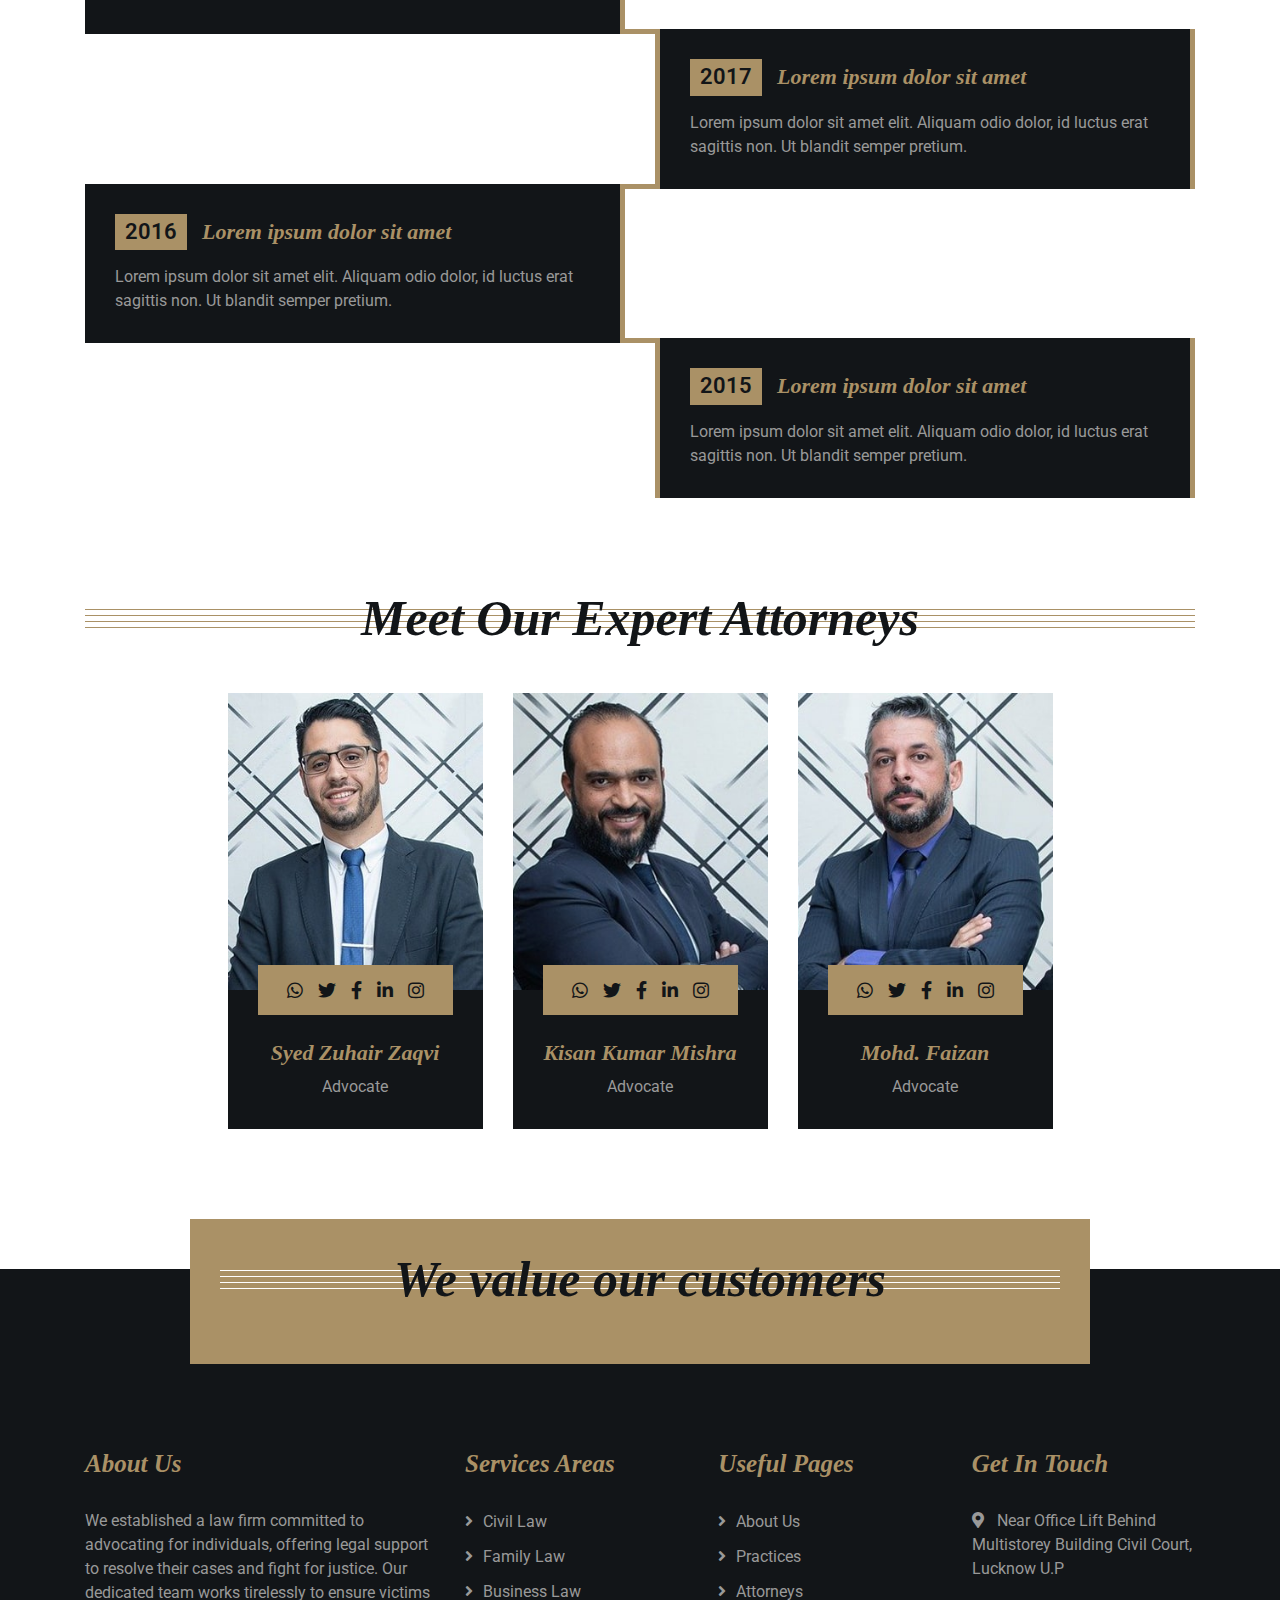
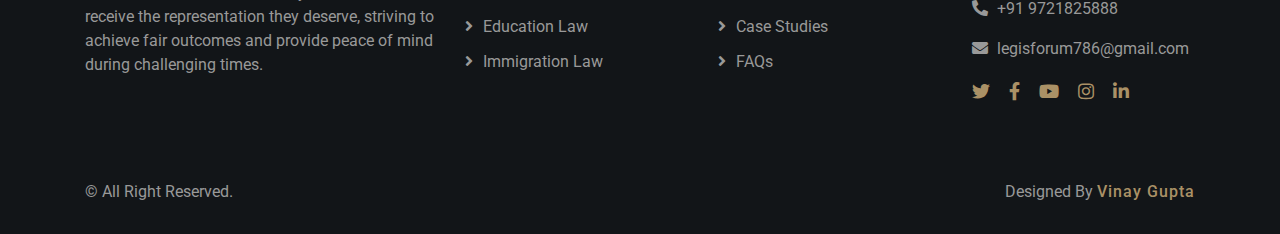
==== commit a57b532f: "Update about.html" ====
--- a/page/about.html
+++ b/page/about.html
@@ -209,7 +209,7 @@
                         <div class="col-lg-3 col-md-6">
                             <div class="team-item">
                                 <div class="team-img">
-                                    <img src="img/team-1.jpg" alt="Team Image">
+                                    <img src="../img/team-1.jpg" alt="Team Image">
                                 </div>
                                 <div class="team-text">
                                     <h2>Syed Zuhair Zaqvi</h2>
@@ -227,7 +227,7 @@
                         <div class="col-lg-3 col-md-6">
                             <div class="team-item">
                                 <div class="team-img">
-                                    <img src="img/team-2.jpg" alt="Team Image">
+                                    <img src="../img/team-2.jpg" alt="Team Image">
                                 </div>
                                 <div class="team-text">
                                     <h2>Kisan Kumar Mishra</h2>
@@ -245,7 +245,7 @@
                         <div class="col-lg-3 col-md-6">
                             <div class="team-item">
                                 <div class="team-img">
-                                    <img src="img/team-4.jpg" alt="Team Image">
+                                    <img src="../img/team-4.jpg" alt="Team Image">
                                 </div>
                                 <div class="team-text">
                                     <h2>Mohd. Faizan</h2>
